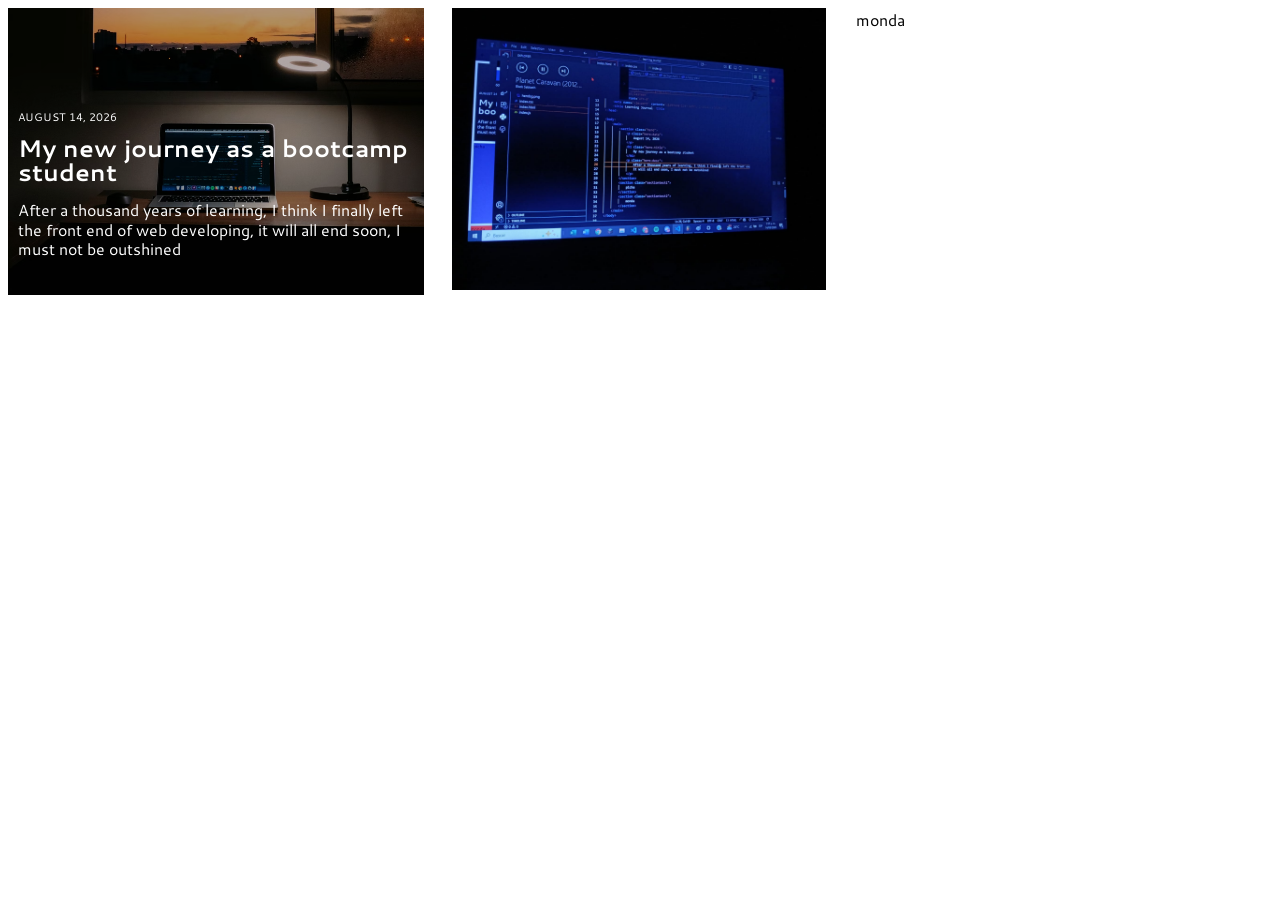
==== index.html @ ed55a1c4 "Initial commit" ====
<!DOCTYPE html>
<html lang="en">

<head>
    <link rel="stylesheet" href="index.css">
    <link rel="preconnect" href="https://fonts.googleapis.com">
    <link rel="preconnect" href="https://fonts.gstatic.com" crossorigin>
    <link
        href="https://fonts.googleapis.com/css2?family=Cantarell:ital,wght@0,400;0,700;1,400;1,700&family=Smythe&display=swap"
        rel="stylesheet">
    <meta charset="UTF-8">
    <meta name="viewport" content="width=device-width, initial-scale=1.0">
    <title>Learning Journal</title>
</head>

<body>
    <main>
        <section class="hero">
            <p class="hero-date">
                August 14, 2026
            </p>
            <h1 class="hero-title">
                My new journey as a bootcamp student
            </h1>
            <p class="hero-desc">
                After a thousand years of learning, I think I finally left the front end of web developing,
                it will all end soon, I must not be outshined
            </p>
        </section>
        <section class="blog blog-1">
            <img src="media/programiando.jpeg" alt="">
        </section>
        <section class="sectiontest2">
            monda
        </section>
    </main>
</body>

</html>
---- index.css ----
.smythe-regular {
    font-family: "Smythe", system-ui;
    font-style: normal;
}


main {
    font-family: "Cantarell", sans-serif;

    display: grid;
    grid-gap: .5em;
    grid-template-columns: repeat(auto-fit, minmax(300px, 1fr));

}

.hero {
    padding: 90px 10px 10px 10px;
    background-image: url("media/herobg.png");
    background-size: cover;
    object-fit: contain;
    color: white;
}

.hero-date{
    text-transform: uppercase;
    font-size: .7rem;
}

.hero-title {
    line-height: 1em;
    margin: 0;
}

.hero-desc {
    line-height: 1.2em;
}

.blog {
}
.blog img{
    width: 90%;
    max-height: 300px;
    margin: 0 20px;
}

.sectiontest2 {
}
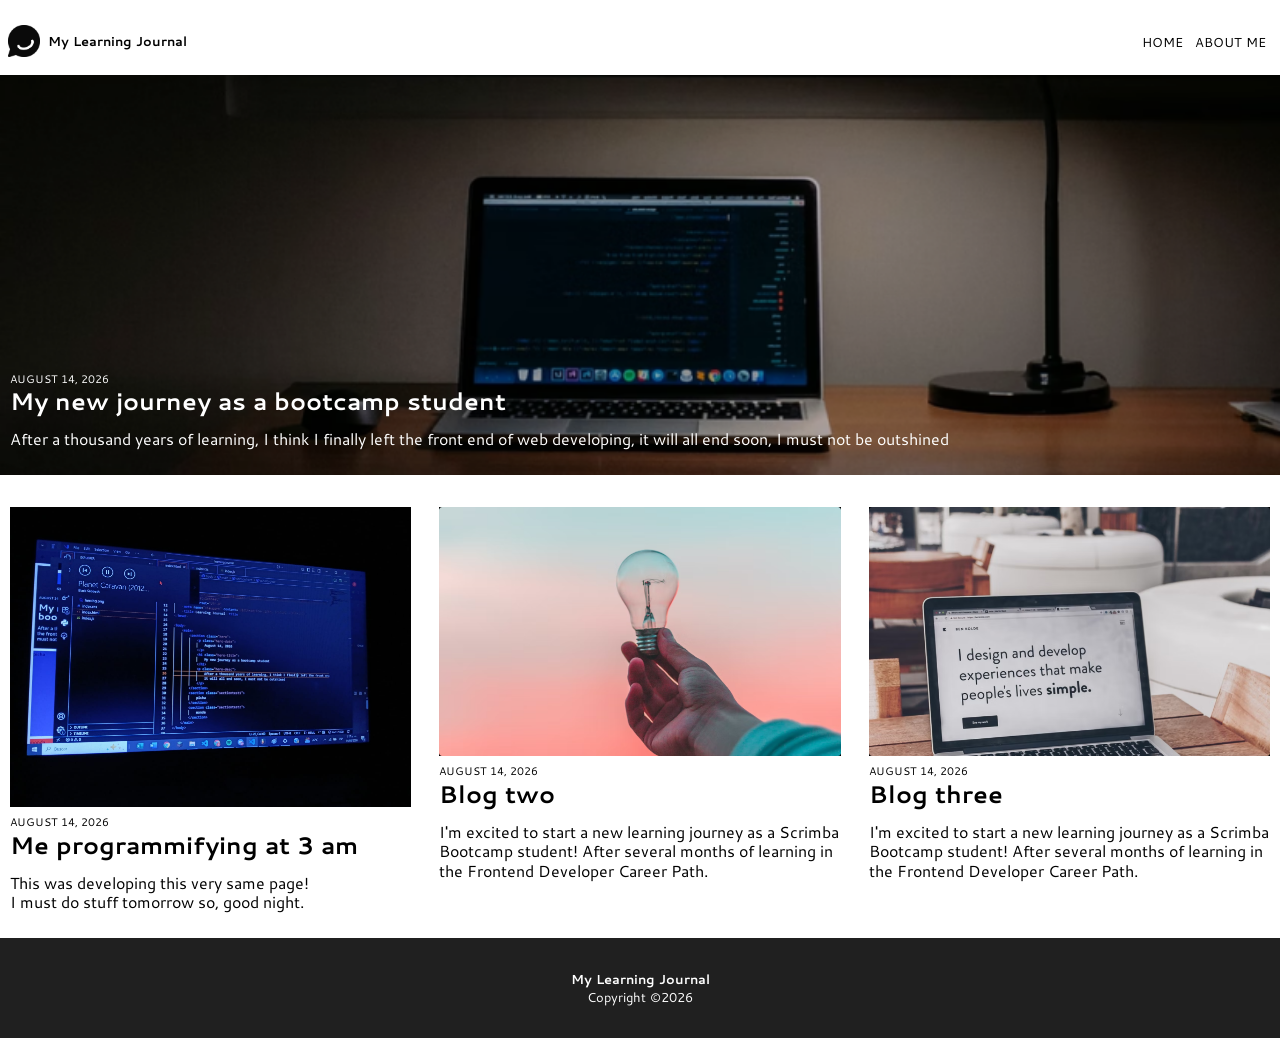
==== commit c9b95a24: "Created the grid layout Needs a little polishing, but it's responsive enough for now" ====
--- a/index.html
+++ b/index.html
@@ -15,24 +15,89 @@
 
 <body>
     <main>
+        <nav>
+
+            <div class="nav-section">
+                <img src="media/logo.png" alt="app logo" class="logo">
+                <p class="logo-text">
+                    My Learning Journal
+                </p>
+            </div>
+
+            <div class="nav-section">
+                <button>
+                    home
+                </button>
+                <button>
+                    about me
+                </button>
+            </div>
+
+        </nav>
         <section class="hero">
-            <p class="hero-date">
+            <p class="date">
                 August 14, 2026
             </p>
-            <h1 class="hero-title">
+            <h1 class="title">
                 My new journey as a bootcamp student
             </h1>
-            <p class="hero-desc">
+            <p class="desc">
                 After a thousand years of learning, I think I finally left the front end of web developing,
                 it will all end soon, I must not be outshined
             </p>
         </section>
-        <section class="blog blog-1">
-            <img src="media/programiando.jpeg" alt="">
-        </section>
-        <section class="sectiontest2">
-            monda
-        </section>
+        <div class="main-container">
+            <section class="blog blog-1">
+                <img src="media/programiando.jpeg" alt="">
+                <p class="date">
+                    August 14, 2026
+                </p>
+                <h2 class="title">
+                    Me programmifying at 3 am
+                </h2>
+                <p class="desc">
+                    This was developing this very same page!
+                    <br>
+                    I must do stuff tomorrow so, good night.
+                </p>
+            </section>
+            <section class="blog blog-2">
+                <img src="media/lightbulb.png" alt="">
+                <p class="date">
+                    August 14, 2026
+                </p>
+                <h2 class="title">
+                    Blog two
+                </h2>
+                <p class="desc">
+                    I'm excited to start a new learning journey as a Scrimba Bootcamp student!
+                    After several months of learning in the Frontend Developer Career Path.
+                </p>
+            </section>
+            <section class="blog blog-3">
+                <img src="media/Ido.png" alt="">
+                <p class="date">
+                    August 14, 2026
+                </p>
+                <h2 class="title">
+                    Blog three
+                </h2>
+                <p class="desc">
+                    I'm excited to start a new learning journey as a Scrimba Bootcamp student!
+                    After several months of learning in the Frontend Developer Career Path.
+                </p>
+            </section>
+
+        </div>
+        <footer>
+            <h3 class="footer-bold">
+                My Learning Journal
+            </h3>
+            <p class="footer-date">
+                Copyright ©2026
+            </p>
+        </footer>
+
     </main>
 </body>
 
--- a/index.css
+++ b/index.css
@@ -2,46 +2,124 @@
     font-family: "Smythe", system-ui;
     font-style: normal;
 }
+body{
+    margin: 0;
+    
+    font-family: "Cantarell", sans-serif;
+}
+nav{
+    margin-top: .5em;
+    padding: 0 .5em;
+    display: flex;
+    align-items: center;
+    justify-content: space-between;
+}
 
+nav button{
+    font-family: inherit;
+    background: none;
+    border: none;
+    height: 5em;
+    text-transform: uppercase;
+    cursor: pointer;
+    transition: color 0.3s ease;
+}
 
-main {
-    font-family: "Cantarell", sans-serif;
+nav button:hover{
+    color: rgb(119, 119, 119);
+}
 
+.nav-section{
+    align-items: inherit;
+    display: flex;
+}
+.logo-text{
+    margin-left: 8px;
+    font-size: .8rem;
+    font-weight: 900;
+}
+
+.main-container {
+    margin-top: 2em;
     display: grid;
     grid-gap: .5em;
     grid-template-columns: repeat(auto-fit, minmax(300px, 1fr));
 
 }
 
+.logo{
+    width: 2em;
+    height: 2em;
+}
+
+section{
+    padding: 0 10px 10px 10px;
+}
+
 .hero {
-    padding: 90px 10px 10px 10px;
+    display: flex;
+    flex-direction: column;
+    justify-content: flex-end;
+    height: 300px;
+    padding-top: 90px;
     background-image: url("media/herobg.png");
     background-size: cover;
+    background-position: center;
     object-fit: contain;
     color: white;
 }
 
-.hero-date{
+
+
+
+.date{
+    margin: .25em 0;
     text-transform: uppercase;
     font-size: .7rem;
 }
 
-.hero-title {
+.title {
     line-height: 1em;
     margin: 0;
 }
 
-.hero-desc {
+.desc {
     line-height: 1.2em;
 }
 
 .blog {
+    justify-content: center;
 }
 .blog img{
-    width: 90%;
+    width: 100%;
     max-height: 300px;
-    margin: 0 20px;
+    margin: 0;
 }
 
-.sectiontest2 {
+
+footer{
+    background-color: #202020;
+    color: white;
+    text-align: center;
+    padding: 2em;
+    
+}
+
+.footer-bold{
+    font-size: .8em;
+    margin: 0;
+}
+
+.footer-date{
+    font-size: .8em;
+    font-weight: 100;
+    margin: 0;
+}
+
+@media (min-width: 301px) {
+    nav,
+    .hero{
+        
+    grid-column: span 3;
+    }
 }
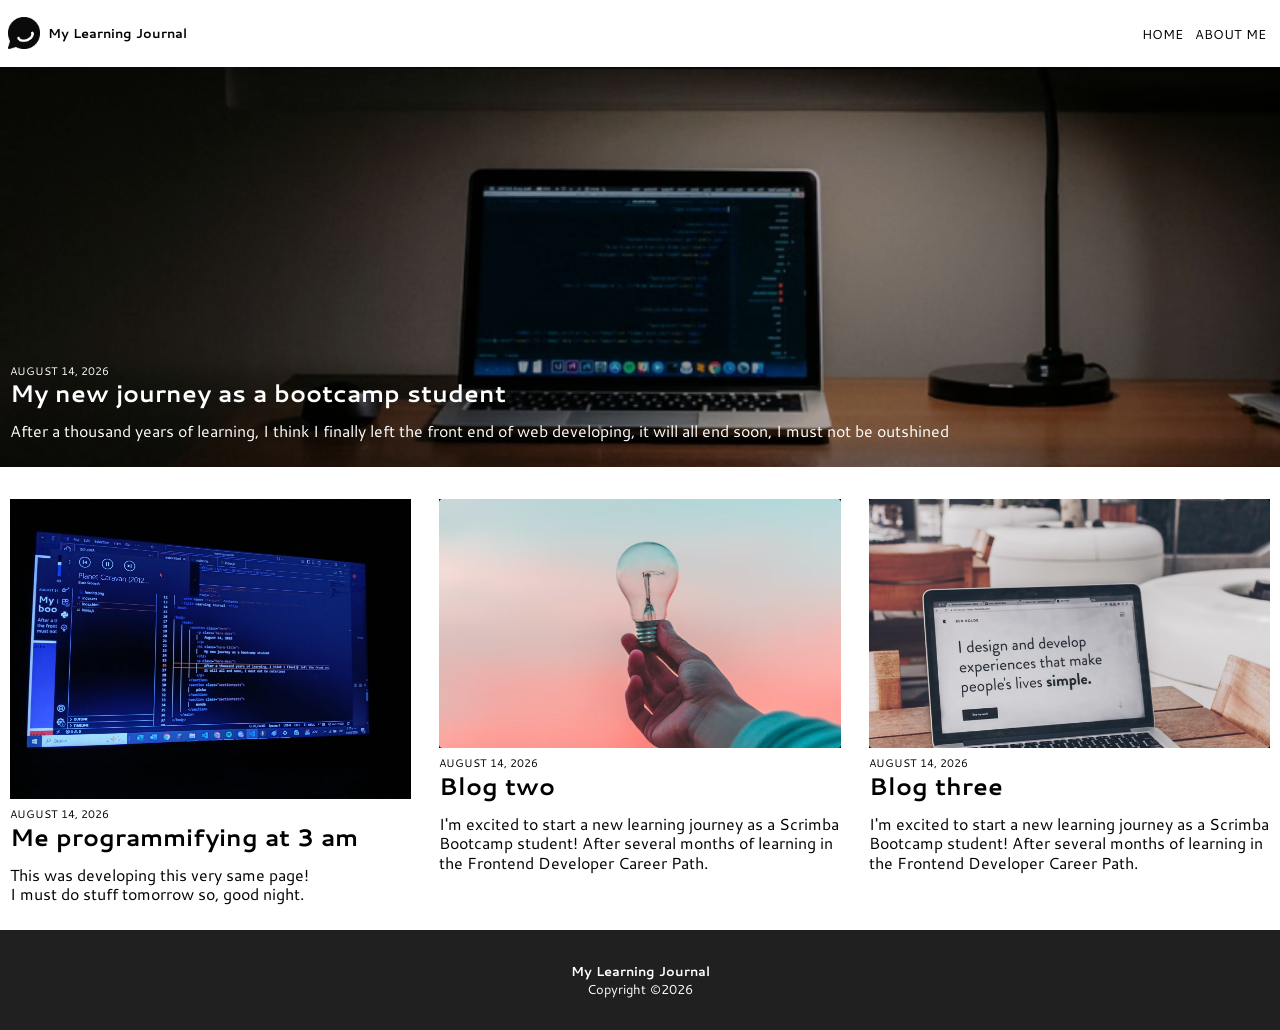
==== commit 8b35003b: "Fully usable navbar (Like if that was a huge achievement lol)" ====
--- a/index.html
+++ b/index.html
@@ -25,10 +25,10 @@
             </div>
 
             <div class="nav-section">
-                <button>
+                <button id="homeBtn" data-home="homebtn">
                     home
                 </button>
-                <button>
+                <button id="aboutBtn" data-about="me">
                     about me
                 </button>
             </div>
@@ -46,7 +46,7 @@
                 it will all end soon, I must not be outshined
             </p>
         </section>
-        <div class="main-container">
+        <div class="grid-container">
             <section class="blog blog-1">
                 <img src="media/programiando.jpeg" alt="">
                 <p class="date">
@@ -100,5 +100,5 @@
 
     </main>
 </body>
-
+<script src="index.js"></script>
 </html>
--- a/index.css
+++ b/index.css
@@ -8,7 +8,6 @@
     font-family: "Cantarell", sans-serif;
 }
 nav{
-    margin-top: .5em;
     padding: 0 .5em;
     display: flex;
     align-items: center;
@@ -28,6 +27,10 @@
 nav button:hover{
     color: rgb(119, 119, 119);
 }
+nav button:target{
+    border-right: cyan 1px solid;
+    border-left: cyan 1px solid;
+}
 
 .nav-section{
     align-items: inherit;
@@ -39,7 +42,7 @@
     font-weight: 900;
 }
 
-.main-container {
+.grid-container {
     margin-top: 2em;
     display: grid;
     grid-gap: .5em;
@@ -116,10 +119,42 @@
     margin: 0;
 }
 
-@media (min-width: 301px) {
-    nav,
-    .hero{
-        
-    grid-column: span 3;
+/*Secondary about page*/
+
+.recent-posts{
+    text-align: center;
+    margin: 0 1em;
+    
+}
+
+.about-main{
+    grid-template-columns: 1fr;
+    display: grid;
+    margin: 0 1em;
+}
+.gibberish{
+    border-bottom: 1px rgb(141, 141, 141) dotted ;
+}
+
+.profile-info{
+    margin: 0 1em;
+    display: grid;
+    grid-template: 10% .6fr / 150px 1fr;
+    grid-template-columns: repeat(auto-fit, minmax(300px, 1fr));
+    border-bottom: 1px rgb(141, 141, 141) dotted ;
+}
+
+.profile-pic{
+    margin-right: 1rem;
+    border-radius: 50%;
+    min-width: 180px;
+    height: 180px;
+    grid-row: span 2;
+    grid-auto-flow: dense;
+}
+
+@media (min-width: 500px) {
+    .profile-info{
+        display: flex;
     }
 }
